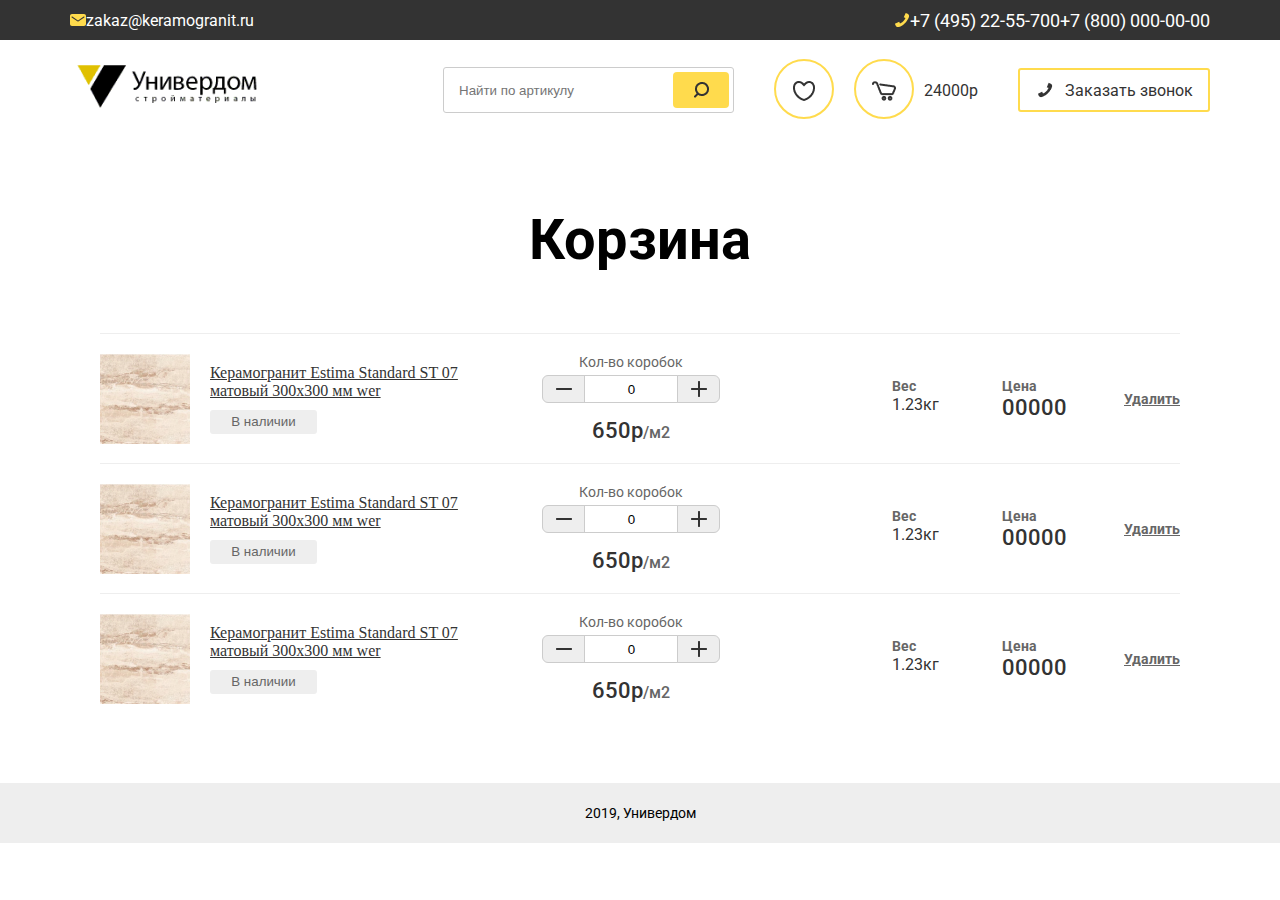
==== busket.html @ 8836ed22 "12.12.2019" ====
<!DOCTYPE html>
<html lang="ru">

<head>
	<meta charset="UTF-8">
	<title>Универдом</title>

	<meta name="viewport" content="width=device-width, initial-scale=1.0">
	<link rel="stylesheet" href="https://maxcdn.bootstrapcdn.com/font-awesome/4.5.0/css/font-awesome.min.css">
	<link rel="stylesheet" href="css/style.css">
	<link rel="stylesheet" href="css/buscket-style.css">
</head>

<body>
	<header>
		<div class="contacts">
			<div class="email"><svg width="16" height="12" viewBox="0 0 16 12" fill="none" xmlns="http://www.w3.org/2000/svg">
					<path fill-rule="evenodd" clip-rule="evenodd" d="M2 0C0.895431 0 0 0.895431 0 2V10C0 11.1046 0.895431 12 2 12H14C15.1046 12 16 11.1046 16 10V2C16 0.895431 15.1046 0 14 0H2ZM2.27735 2.58397C2.04759 2.4308 1.73715 2.49289 1.58397 2.72265C1.4308 2.95241 1.49289 3.26285 1.72265 3.41603L7.72265 7.41603L8 7.60093L8.27735 7.41603L14.2774 3.41603C14.5071 3.26285 14.5692 2.95241 14.416 2.72265C14.2628 2.49289 13.9524 2.4308 13.7226 2.58397L8 6.39907L2.27735 2.58397Z" fill="#FFDB4D" />
				</svg>
				<span>zakaz@keramogranit.ru</span></div>
			<div class="phones"><svg width="16" height="16" viewBox="0 0 16 16" fill="none" xmlns="http://www.w3.org/2000/svg">
					<path d="M9.75372 5.17357L11.7237 0.888916L13.5213 1.62765C14.1779 1.86569 15.4026 2.785 15.048 4.55796C14.6934 6.33092 13.1601 8.64562 12.4378 9.58135L11.4528 10.7387C10.5663 11.6744 10.0738 12.0438 9.58135 12.4378C8.64562 13.1601 6.33092 14.6934 4.55796 15.048C2.785 15.4026 1.86569 14.1779 1.62765 13.5213L0.888916 11.7237L5.17357 9.75372L5.96155 11.4774C6.50516 11.3233 7.85075 10.6558 9.26109 9.26109C10.6558 7.85075 11.3233 6.50516 11.4774 5.96155L9.75372 5.17357Z" fill="#FFDB4D" />
				</svg>
				<span>+7 (495) 22-55-700</span><span>+7 (800) 000-00-00</span></div>
		</div>
		<div class="mainHeader">
			<div class="logo"><a href="index.html"><img src="img/logo.png" alt=""></a></div>
			<div class="searchAndButtons">
				<div class="search">
					<form action="" method="get">
						<input name="s" placeholder="Найти по артикулу" type="search">
						<button type="submit"></button>
					</form>
				</div>
				<a href="favourites.html"><button class="favourites"></button></a>
				<a href=""><button class="busket"></button></a>
				<span>24000р</span>

				<button id="feedback"><span>Заказать звонок</span></button>
			</div>
		</div>

		<div class="popup">
			<div class="popup_container">
				<div class="close_container"><a href="#" id="close"><img src="img/Close.png" alt=""></a></div>

				<p>Работаем с понедельника по пятницу,
					с 10:00 до 19:00</p>
				<hr>
				<form action="#" method="post">
					<input type="text" placeholder="Имя">
					<input type="phone" placeholder="Телефон">
					<input type="submit" value="Оставить заявку" class="modalBut">
				</form>

				<p>Нажимая на кнопку, я принимаю <br>правила <a href="#">политики конфиденциальности</a></p>

			</div>
		</div>


	</header>
	<main>
			<h2>Корзина</h2>
			<div class="main__buscket_container">
				<div class="buscket__item">
					<div class="buscket__item-name"><img src="img/Rectangle 104.png" alt=""><div class="item-name-and-button"><a href="#">Керамогранит Estima Standard ST 07 матовый 300х300 мм wer</a><button>В наличии</button></div></div>
					<div class="buscket__item-quantity">
					<span>Кол-во коробок</span>
						<form method='post' action='#'>
							<div class="quantity">
								<input type='button' class='minus' field='quantity'/>
								<input type='text' name='quantity' value='0' class='qty'/>
								<input type='button' class='plus' field='quantity'/>
							</div>
						</form>
						<p>650р<span>/м2</span></p>
					</div>
					<div class="buscket__item_other-info">
						<div class="other-info-weight"><span>Вес</span>
						<p>1.23кг</p></div>
						<div class="other-info-price"><span>Цена</span>
						<p>00000</p></div>
					</div>
					<div class="delete">Удалить</div>
				</div>
			</div>
			
			<div class="main__buscket_container">
				<div class="buscket__item">
					<div class="buscket__item-name"><img src="img/Rectangle 104.png" alt=""><div class="item-name-and-button"><a href="#">Керамогранит Estima Standard ST 07 матовый 300х300 мм wer</a><button>В наличии</button></div></div>
					<div class="buscket__item-quantity">
					<span>Кол-во коробок</span>
						<form method='post' action='#'>
							<div class="quantity">
								<input type='button' class='minus' field='quantity'/>
								<input type='text' name='quantity' value='0' class='qty'/>
								<input type='button' class='plus' field='quantity'/>
							</div>
						</form>
						<p>650р<span>/м2</span></p>
					</div>
					<div class="buscket__item_other-info">
						<div class="other-info-weight"><span>Вес</span>
						<p>1.23кг</p></div>
						<div class="other-info-price"><span>Цена</span>
						<p>00000</p></div>
					</div>
					<div class="delete">Удалить</div>
				</div>
			</div>
			
			<div class="main__buscket_container">
				<div class="buscket__item">
					<div class="buscket__item-name"><img src="img/Rectangle 104.png" alt=""><div class="item-name-and-button"><a href="#">Керамогранит Estima Standard ST 07 матовый 300х300 мм wer</a><button>В наличии</button></div></div>
					<div class="buscket__item-quantity">
					<span>Кол-во коробок</span>
						<form method='post' action='#'>
							<div class="quantity">
								<input type='button' class='minus' field='quantity'/>
								<input type='text' name='quantity' value='0' class='qty'/>
								<input type='button' class='plus' field='quantity'/>
							</div>
						</form>
						<p>650р<span>/м2</span></p>
					</div>
					<div class="buscket__item_other-info">
						<div class="other-info-weight"><span>Вес</span>
						<p>1.23кг</p></div>
						<div class="other-info-price"><span>Цена</span>
						<p>00000</p></div>
					</div>
					<div class="delete">Удалить</div>
				</div>
			</div>
	</main>
	<footer>
		<p>2019, Универдом</p>
	</footer>
	<script src="https://ajax.googleapis.com/ajax/libs/jquery/3.4.1/jquery.min.js"></script>
	<script src="js/formScript.js"></script>
	<script src="js/main.js"></script>
</body>

</html>
---- css/style.css ----
@import url('https://fonts.googleapis.com/css?family=Roboto:400,500&display=swap');

* {
	margin: 0;
	padding: 0;
	box-sizing: border-box;
}

body,
html {
	background: #ffffff;
	position: relative;
}

ul,
li {
	display: block;
	padding: 0;
	margin: 0;
}

/*общие стили для элементов*/

p,
span {
	font-family: 'Roboto';
	font-size: 14px;
}

h2 {
	font-family: 'Roboto';
	font-weight: bold;
	font-size: 56px;
	text-align: center;
	margin-bottom: 60px;
	margin-top: 67px;
}

.d-flex {
	display: flex;
}

/****************/




/*стили header*/
header {
	position: relative;
}

/*нужно здесь чтоб не перекрывать стили phones span*/

header span {
	font-family: 'Roboto';
	font-size: 16px;
	color: #ffffff;

}


/*top header*/
.contacts {
	width: 100%;
	background: #333333;
	height: 40px;
	display: flex;
	justify-content: space-between;
	align-items: center;
}

.contacts a {
	text-decoration: none;
}

.email,
.phones {
	height: 20px;
}


.email {
	margin-left: 70px;
	width: 195px;
	display: flex;
	align-items: center;
	text-align: right;
}

.email img {
	margin-right: 10px;
}


.phones {
	margin-right: 70px;
	display: flex;
	align-items: center;
	justify-content: flex-end;
	width: 375px;
	text-align: right;

}


.phones img {
	margin-right: 10px;
}

.phones span {
	font-size: 18px;
}

.secondNum{
	margin-right: 15px;
}





/*******************/


/*стили mainHeader*/

main {
	margin-bottom: 60px;
	position: relative;

}

.mainHeader {
	height: 100px;
	display: flex;
	justify-content: space-between;
	flex-direction: row;
	align-items: center;
	margin: 0 70px 0 70px;
}

.searchAndButtons {
	display: flex;
	justify-content: space-around;
	flex-direction: row;
	align-items: center;
	box-sizing: border-box;
}


/*Поиск*/

.search form {
	position: relative;
	width: 291px;
	height: 46px;
	margin: 0 auto;
}

.search input,
button {
	border: none;
	outline: none;
	border-radius: 3px;
}

.search input {
	width: 100%;
	height: 46px;
	background: #ffffff;
	border: 1px solid #cccccc;
	padding-left: 15px;
}

.search button {
	width: 56px;
	height: 36px;
	position: absolute;
	top: 5px;
	right: 5px;
	border-radius: 4px;
	background: #FFDB4D;
	background-image: url(../img/search_button.png);
	background-repeat: no-repeat;
	background-position: center;
	cursor: pointer;
}

/*
.search button:before {
	content: "\f002";
	font-family: FontAwesome;
	color: #666666;
	font-size: 20px;
	font-weight: bold;
}
*/

/***************/


/*иконки избранного, корзины, кнопка обратной связи*/
.favourites {
	background: #ffffff;
	margin: 0 20px 0 40px;
	cursor: pointer;
	width: 60px;
	height: 60px;
	border: 2px solid #FFDB4D;
	border-radius: 50%;
	background-image: url(../img/HeartActive24px.png);
	background-repeat: no-repeat;
	background-position: 50% 55%;

}


.favourites:active {
	background-image: url(../img/HeartInactive24px.png);
	background-repeat: no-repeat;
	background-position: 50% 55%;

}

.busket {
	background: #ffffff;
	margin-right: 10px;
	cursor: pointer;
	width: 60px;
	height: 60px;
	border: 2px solid #FFDB4D;
	border-radius: 50%;
	background-image: url(../img/bucketInactive24px.png);
	background-repeat: no-repeat;
	background-position: 50% 55%;

}

.busket:active {
	background-image: url(../img/bucketActive24px.png);
	background-repeat: no-repeat;
	background-position: 50% 55%;

}


.searchAndButtons span {
	color: #333333;
	margin: 0;
}

#feedback {
	width: 192px;
	height: 44px;
	background-color: #ffffff;
	margin-left: 40px;
	cursor: pointer;
	border: 2px solid #FFDB4D;
	border-radius: 3px;
	background-image: url(../img/telephone14px.png);
	background-repeat: no-repeat;
	background-position: 10% 50%;


}


#feedback:hover {
	border: 2px solid #EFC622;
	background-color: #EFC622;
}

#feedback span {
	font-size: 16px;
	margin-left: 30px;
}

/***************/

/*стили для фильтра*/
.form__list-item {
	margin-top: 5px;
}

.offer__form-text {
	margin-top: 3px;
}

.cd-filter-block {
	margin-top: 15px;
}

.mr__filter {
	margin-right: 150px;
}

.mr__filter-middle {
	margin-right: 130px;
}

.mr__filter-end {
	margin-right: 107px;
}

.svg__arrow {
	margin-top: -2px;
}

.offer__checkbox-item {
	margin-bottom: 10px;
}

.filter a {
	text-decoration: none;
	color: #333333;
	margin-right: 10px;
	font-weight: 600;
	margin-left: 11px;
}
.btn__filter{
	width: 290px;
	height: 40px;
	background: #EEEEEE;
	display: none;
}

.btn__filter-text{
	font-weight: bold;
	font-size: 14px;
	color: #333333;
}

.offer__form-line {
	border-bottom: 1px solid #EEEEEE;
	width: 200px;
	margin-top: 20px;
}

.cd-main-content {
	margin-top: 204px;
}

.cd-filter {
	margin-top: 11px;
}

.offer__filter-title {
	color: #666666;
	font-size: 14px;
	margin-bottom: 19px;
}

.form-control {
	width: 50px;
	height: calc(11px + .75rem + 2px);
	border-radius: 4px;
	font-size: 16px;
	margin-right: 9px;
	border: 1px solid #999999;
}

.mr {
	margin-right: 10px;
}

.offer__form-label {
	color: #333333;
	font-size: 16px;
}


/*стили для js фильтра начало*/


#close__color {
	display: block;
}

#close__format {
	display: block;
}

#close__way {
	display: block;
}

#close__area {
	display: block;
}

#close__style {
	display: block;
}

/*стили для js фильтра конец*/
input[type="text"]:focus,
input[type="phone"]:focus {
	border: 1px solid #FFDB4D;
}

/*input for checkbox начало*/
input[type="checkbox"] {
	display: none;
}

input[type="checkbox"] + label {
	display: block;
	position: relative;
	padding-left: 35px;
	cursor: pointer;
	-webkit-user-select: none;
	-moz-user-select: none;
	-ms-user-select: none;
}

input[type=checkbox] + label:before {
	content: "";
	display: inline-block;
	width: 16px;
	height: 16px;
	margin-right: 10px;
	position: absolute;
	left: 0;
	bottom: 1px;
	border: 1px solid #000;
	border-radius: 3px;

}

input[type=checkbox]:checked + label:before {
	content: "";
	font-size: 15px;
	text-align: center;
	line-height: 15px;
	background: url("../img/Checkbox_Active.svg");
	border: none;
}

/*input for checkbox конец*/

.mr__filter-foot {
	margin-right: 143px;
}


/*стили для + - начало*/


.quantity input {
	display: inline-block;
	width: 43px;
	height: 28px;
	padding: 0;
	margin: 0;
	text-align: center;
	background: #ffffff;
	border: 1px solid #cccccc;

}

/*цвета кнопок начало*/
.quantity input:first-child {
	background: #E5E5E5;
	border-radius: 6px 0px 0px 6px;
	margin-right: -5px;
	background: #eeeeee;
	background-image: url(../img/Less.png);
	background-repeat: no-repeat;
	background-position: center center;

}

.quantity input:first-child:active {

	background: #FFDB4D;
	background-image: url(../img/Less.png);
	background-repeat: no-repeat;
	background-position: center center;

}


.quantity input:last-child {
	background: #E5E5E5;
	border-right: 1px solid #ccc;
	border-radius: 0px 6px 6px 0px;
	margin-left: -6px;
	background-color: #eeeeee;
	background-image: url(../img/Plus.png);
	background-repeat: no-repeat;
	background-position: center center;
}

.quantity input:last-child:active {

	background-color: #FFDB4D;
	background-image: url(../img/Plus.png);
	background-repeat: no-repeat;
	background-position: center center;
}

/*цвета кнопок конец*/


input[type="button"] {
	cursor: pointer;
}


.quantity[type='text'] {
	font-size: 16px;
	color: #333333;
}

.qty {
	width: 95px !important;
}

.mr__filter-bottom {
	margin-right: 100px;
}





.quantity input {
	display: inline-block;
	width: 43px;
	height: 28px;
	padding: 0;
	margin: 0;
	text-align: center;
	background: #ffffff;
	border: 1px solid #cccccc;

}

/*цвета кнопок начало*/
.quantity input:first-child {
	background: #E5E5E5;
	border-radius: 6px 0px 0px 6px;
	margin-right: -5px;
	background: #eeeeee;
	background-image: url(../img/Less.png);
	background-repeat: no-repeat;
	background-position: center center;

}

.quantity input:first-child:active {

	background: #FFDB4D;
	background-image: url(../img/Less.png);
	background-repeat: no-repeat;
	background-position: center center;

}


.quantity input:last-child {
	background: #E5E5E5;
	border-right: 1px solid #ccc;
	border-radius: 0px 6px 6px 0px;
	margin-left: -6px;
	background-color: #eeeeee;
	background-image: url(../img/Plus.png);
	background-repeat: no-repeat;
	background-position: center center;
}

.quantity input:last-child:active {

	background-color: #FFDB4D;
	background-image: url(../img/Plus.png);
	background-repeat: no-repeat;
	background-position: center center;
}

/*цвета кнопок конец*/


input[type="button"] {
	cursor: pointer;
}


.quantity[type='text'] {
	font-size: 16px;
	color: #333333;
}

.qty {
	width: 95px !important;

}

/*стили для + - конец*/



main {
	display: flex;
	flex-direction: column;

}

.main-container {
	display: flex;
	justify-content: space-between;
	flex-direction: row;
	margin: 0 70px 0 70px;

}

.main-container aside {
	min-width: 200px;
	height: auto;
	margin-top: 51px;
	font-family: 'Roboto';

}


.main-content {
	width: 100%;
	display: flex;
	justify-content: flex-start;
	flex-direction: column;
	text-align: left;

}

.sort {
	display: flex;
	flex-direction: row;
	margin-left: 20px;
}

.sort span {
	color: #999999;
	margin-right: 24px;
	font-weight: bold;
}

.sort .main-filter-span {
	color: #666666;
	margin-right: 34px;

}

.main-filter-span i {
	color: #333333;
}




.goods {
	display: flex;
	justify-content: flex-start;
	flex-wrap: wrap;
	flex-direction: row;
	/*	max-width: 1300px;*/
}

.product_icon {
	width: 200px;
	height: 379px;
	border: 1px solid #e5e5e5;
	margin-left: 20px;
	margin-top: 20px;
	box-shadow: 0 0 3px rgba(51, 51, 51, 0.5)
}


.product_icon p {
	font-size: 16px;
	margin: 0 10px 0 10px;
}

.product_icon img {
	padding: 10px;
}


/*КЛАССЫ ДЛЯ ИКОНОК КОРЗИНЫ И ИЗБРАННОГО*/

.bucket_icon {
	padding: 0 !important;
	margin-left: 50px;
	display: none;

}


.favourites_icon {
	display: none;
}

/*!!!!!!!!!!!!!!!!!!!!!!!!!!!!!!!!!!!!!!!!*/

/*корзина и избранное в товарах*/
.product_icon_price_icons_block {
	display: flex;
	flex-direction: row;
}


.product_icon_price {
	display: flex;
	justify-content: space-between;
	align-items: center;
	margin: 20px 10px;


}

.iconBusket {
	height: 16px;
	width: 16px;
	background-image: url(../img/bucketInactive16px.png);
	background-repeat: no-repeat;
	background-position: 85% 50%;
}


.iconHeart {
	height: 16px;
	width: 16px;
	background-image: url(../img/HeartInactive16px.png);
	background-repeat: no-repeat;
	background-position: 85% 50%;
	margin-left: 10px;
}



.iconBusket:active {
	background-image: url(../img/bucketActive16px.png);

}

.iconHeart:active {
	background-image: url(../img/HeartActive16px.png);

}

/*************************************************/


.goods hr {
	margin: 0 10px 10px 10px;
	color: #eeeeee;
}

.art {
	text-align: center;
}

.art p {
	font-size: 14px;
	color: #999999;
}

.art p > span {
	color: #666666;
	font-weight: 500;
}

footer {
	width: 100%;
	height: 60px;
	background: #eeeeee;
	display: flex;
	align-items: center;
	justify-content: center;
}



/*стили модального окна*/



.popup {
	position: absolute;
	width: 310px;
	height: 334px;
	right: 70px;
	top: 100%;
	background: #EEEEEE;
	display: flex;
	justify-content: center;
	flex-direction: column;
	z-index: 1000;

}

.popupShow {
	display: block;
}


.popup p {
	color: #666666;
}

.popup p a {
	color: #333333;
}

.popup_container {
	width: 280px;
	height: 100%;
	margin: 0 auto;
}


.popup hr {
	margin: 20px 0;
	color: #999999;
}

.close_container {
	display: flex;
	justify-content: flex-end;
	margin: 13.5px 0 8px 0;
}


form {
	display: flex;
	justify-content: center;
	flex-direction: column;
	margin: 0 auto;
	margin-top:

}

.popup input {
	width: 280px;
	height: 46px;
	margin: 0 auto;
	margin-bottom: 10px;
	border-radius: 4px;
	border: 1px solid #999999;

}

.popup input[type='text'],
input[type='phone'] {
	padding-left: 20px;
}


.modalBut {
	background-color: #FFDB4D;
	width: 218px;
	height: 44px;
	border: none !important;
	border-radius: 50px;
	font-size: 16px;
	font-family: "Roboto";
	color: #333333;
	line-height: 43px;
	text-align: center;
	transition: 0.35s ease-in-out;
	cursor: pointer;

}


/*!!!!!!!!!!!!!!!МОДАЛЬНОЕ ОКНО НА ГЛАВНОЙ!!!!!!!!!!!!!!!!*/

.box-modal {
	width: 680px;
	height: 695px;
	background: #FFFFFF;
	border: 2px solid #FFDB4D;
	display: flex;
	flex-direction: column;
	justify-content: space-around;
	position: absolute;
	top: 50%;
	left: 25%;
}

.artic-goods-container {
	display: flex;
	flex-direction: row;
}


.artic__goods-img img {
	width: 310px;
	height: 310px;
}

.arctic__goods-list {
	display: flex;
	flex-direction: column;
}

.arctic__property {
	display: flex;
	flex-direction: column;
}

.arctic__property-column {

	justify-content: space-between;
	display: flex;
}

.arctic__goods-art{

	margin-bottom: 20px;
	color: #666666;
	font-size: 14px;
	font-weight: bold;
}

.art__number{
	font-size: 16px;
	color: #333333;
	font-weight: normal;
}

.arctic__goods-name{
	font-weight: 500;
	font-size: 20px;
	margin-bottom: 20px;
	width: 314px;
	height: 72px;
}
.arctic__goods-btn{
	width: 107px;
	height: 24px;
	border-radius: 0px;
	margin-bottom: 20px;
	background: #EEEEEE;
	font-weight: bold;
	font-size: 14px;
	color: #666666;
}

.arctic__goods-quantity{
	margin-bottom: 2px;
}

.arctic__goods-basket{
	width: 218px;
	height: 44px;
	background-color: #FFDB4D;
	border-radius: 3px;
	background-image: url(../img/bucketActive16px.png);
	background-repeat: no-repeat;
	background-position: 17% 50%;
	padding: 13px 20px 12px 46px;
	margin-top: 10px;
}

.arctic__goods-warring{
	margin-top: 10px;
}

.arctic__goods-warring-text{
	margin-left: 10px;
	margin-bottom: 10px;
}

.arctic__goods-money{
	font-weight: 500;
	font-size: 22px;
}

.arctic__goods-money-m2{
	font-weight: 500;
	font-size: 16px;
	margin-top: 5px;
}

.arctic__btn-heart{
	cursor: pointer;
	background-color: #fff;
	margin-top: 32px;
}

.arctic__goods-heart-text{
	font-weight: normal;
	font-size: 16px;
	color: #666666;
	margin-left: 10px;
}

.arctic__title{
	text-align: center;

}

.arctic__goods-item{
	font-weight: bold;
	font-size: 14px;
	color: #666666;
	margin-left: 20px;
	margin-right: 170px;
}

.arctic__goods-spesh{
	font-weight: normal;
	font-size: 16px;
	color: #333333;
	margin-right: 30px;
}

.arctic__flex{
	display: flex;
	justify-content: space-between;
}

.arctic__margin{

	margin-right: 110px;
}

.arctic__line{
	border: 1px solid #EEEEEE;
	width: 331px;
	margin-left: 13px;
	margin-top: 10px;
	margin-bottom: 10px;
}

.arctic__line-1{
	border: 1px solid #EEEEEE;
	width: 257px;
	margin-left: 13px;
	margin-top: 10px;
	margin-bottom: 10px;
}

/*стили для слайдера*/

.owl-carousel {
	width: 100%;
}

.item {
	width: 100%;
}

.owl-stage-outer {
	border: 5px solid;
}

.owl-dots {
	display: flex;
}

.owl-dot {
	padding: 0 10px;
	margin: 10px;
}
---- css/buscket-style.css ----
.main__buscket_container {
	width: 1080px;
	height: auto;
	margin: 0 auto;
}
 
.buscket__item {
	width: 100%;
	height: 130px;
	display: flex;
	justify-content: space-between;
	flex-direction: row;
	align-items: center;
	border-top: 1px solid #EEEEEE;
}

.buscket__item-name img {
	width: 90px;
	height: 90px;
	margin-right: 20px;
}

.buscket__item-name {
	display: flex;
	flex-direction: row;
}

.item-name-and-button {
	display: flex;
	flex-direction: column;
	width: 310px;
	justify-content: center;

}

.item-name-and-button button {
	width: 107px;
	height: 24px;
	background: #EEEEEE;
	color: #666666;
	margin-top: 10px;
	cursor: pointer;

}

.item-name-and-button a {
	font-size: 16px;
	color: #333333;
}


.buscket__item-quantity {
	display: flex;
	flex-direction: column;
	text-align: center;
	align-items: center;
	margin-right: 150px;
}


.buscket__item-quantity span {
	margin-bottom: 5px;
	font-size: 14px;
	color: #666666;
}

.buscket__item-quantity p {
	margin-top: 15px;
	font-weight: 500;
	font-size: 22px;
	color: #333333;
}

.buscket__item-quantity p > span {
	font-size: 16px;
	color: #666666;
}

.buscket__item_other-info {
	display: flex;
	flex-direction: row;
}


.other-info-weight {
	margin-right: 63px;
}

.other-info-weight p {
	font-size: 16px;
	color: #333333;
}

.other-info-price {
	margin-right: 35px;
}

.other-info-price p {
	font-weight: 500;
	font-size: 22px;
	color: #333333;
}

.other-info-weight span,
.other-info-price span {
	font-weight: bold;
	font-size: 14px;
	color: #666666;
}



.delete {
	cursor: pointer;
	text-decoration: underline;
	font-family: 'Roboto';
	font-weight: bold;
	font-size: 14px;
	color: #666666;
}
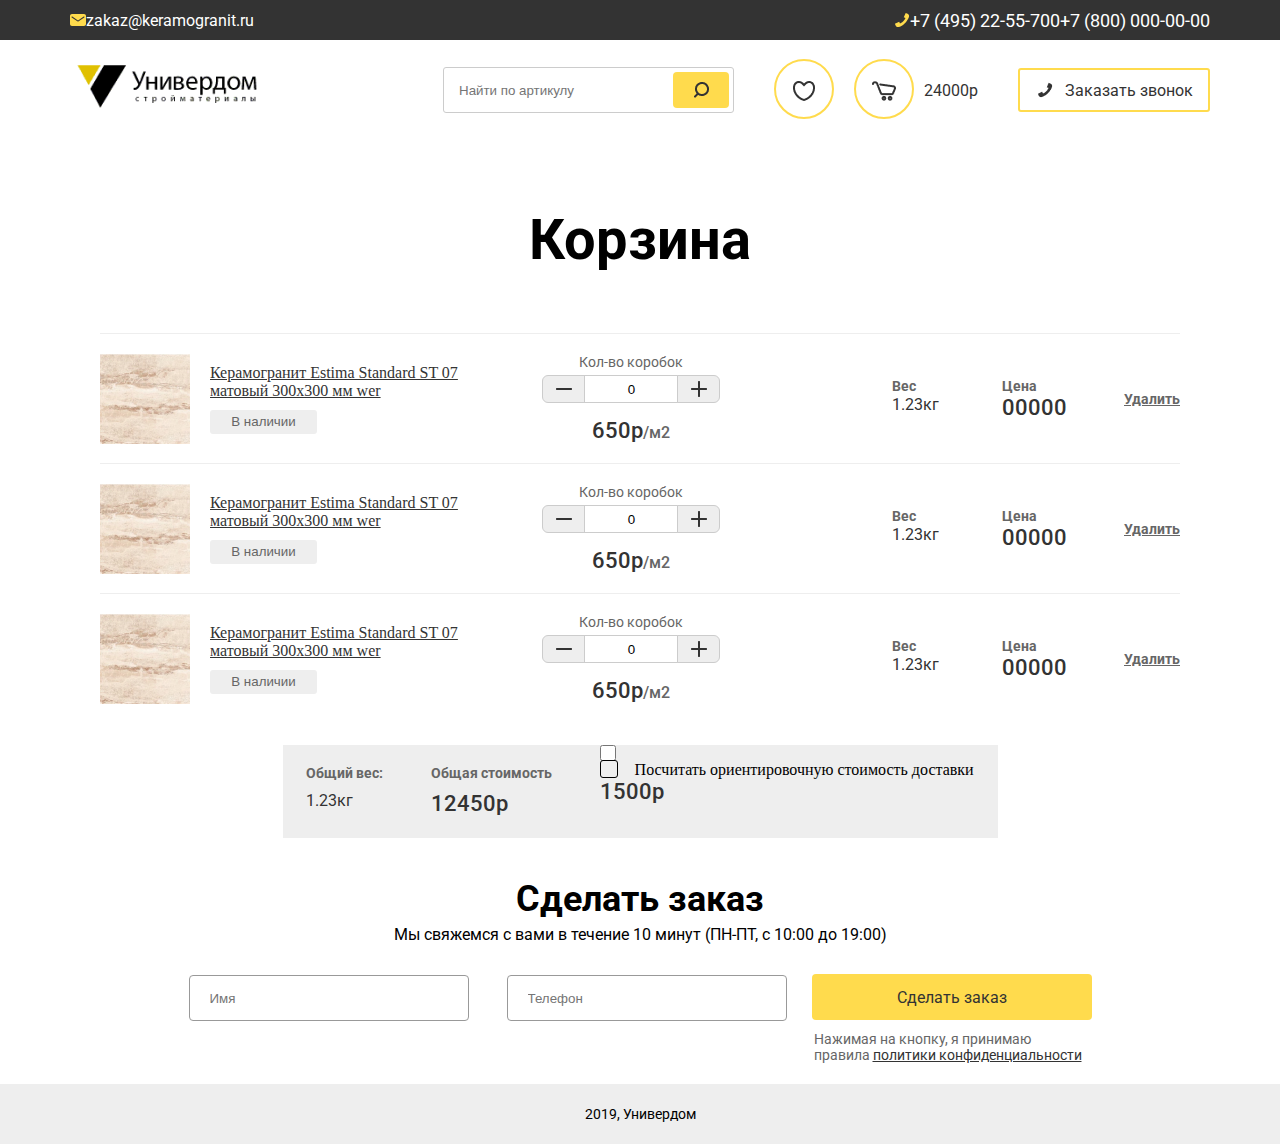
==== commit 35614462: "изменения по корзине" ====
--- a/busket.html
+++ b/busket.html
@@ -9,6 +9,7 @@
 	<link rel="stylesheet" href="https://maxcdn.bootstrapcdn.com/font-awesome/4.5.0/css/font-awesome.min.css">
 	<link rel="stylesheet" href="css/style.css">
 	<link rel="stylesheet" href="css/buscket-style.css">
+	<link rel="stylesheet" href="css/media.css">
 </head>
 
 <body>
@@ -61,77 +62,120 @@
 
 	</header>
 	<main>
-			<h2>Корзина</h2>
-			<div class="main__buscket_container">
-				<div class="buscket__item">
-					<div class="buscket__item-name"><img src="img/Rectangle 104.png" alt=""><div class="item-name-and-button"><a href="#">Керамогранит Estima Standard ST 07 матовый 300х300 мм wer</a><button>В наличии</button></div></div>
-					<div class="buscket__item-quantity">
+		<h2>Корзина</h2>
+		<div class="main__buscket_container">
+			<div class="buscket__item">
+				<div class="buscket__item-name"><img src="img/Rectangle 104.png" alt="">
+					<div class="item-name-and-button"><a href="#">Керамогранит Estima Standard ST 07 матовый 300х300 мм wer</a><button>В наличии</button></div>
+				</div>
+				<div class="buscket__item-quantity">
 					<span>Кол-во коробок</span>
-						<form method='post' action='#'>
-							<div class="quantity">
-								<input type='button' class='minus' field='quantity'/>
-								<input type='text' name='quantity' value='0' class='qty'/>
-								<input type='button' class='plus' field='quantity'/>
-							</div>
-						</form>
-						<p>650р<span>/м2</span></p>
+					<form method='post' action='#'>
+						<div class="quantity">
+							<input type='button' class='minus' field='quantity' />
+							<input type='text' name='quantity' value='0' class='qty' />
+							<input type='button' class='plus' field='quantity' />
+						</div>
+					</form>
+					<p>650р<span>/м2</span></p>
+				</div>
+				<div class="buscket__item_other-info">
+					<div class="other-info-weight"><span>Вес</span>
+						<p>1.23кг</p>
 					</div>
-					<div class="buscket__item_other-info">
-						<div class="other-info-weight"><span>Вес</span>
-						<p>1.23кг</p></div>
-						<div class="other-info-price"><span>Цена</span>
-						<p>00000</p></div>
+					<div class="other-info-price"><span>Цена</span>
+						<p>00000</p>
 					</div>
-					<div class="delete">Удалить</div>
 				</div>
+				<div class="delete">Удалить</div>
 			</div>
-			
-			<div class="main__buscket_container">
-				<div class="buscket__item">
-					<div class="buscket__item-name"><img src="img/Rectangle 104.png" alt=""><div class="item-name-and-button"><a href="#">Керамогранит Estima Standard ST 07 матовый 300х300 мм wer</a><button>В наличии</button></div></div>
-					<div class="buscket__item-quantity">
+		</div>
+
+		<div class="main__buscket_container">
+			<div class="buscket__item">
+				<div class="buscket__item-name"><img src="img/Rectangle 104.png" alt="">
+					<div class="item-name-and-button"><a href="#">Керамогранит Estima Standard ST 07 матовый 300х300 мм wer</a><button>В наличии</button></div>
+				</div>
+				<div class="buscket__item-quantity">
 					<span>Кол-во коробок</span>
-						<form method='post' action='#'>
-							<div class="quantity">
-								<input type='button' class='minus' field='quantity'/>
-								<input type='text' name='quantity' value='0' class='qty'/>
-								<input type='button' class='plus' field='quantity'/>
-							</div>
-						</form>
-						<p>650р<span>/м2</span></p>
+					<form method='post' action='#'>
+						<div class="quantity">
+							<input type='button' class='minus' field='quantity' />
+							<input type='text' name='quantity' value='0' class='qty' />
+							<input type='button' class='plus' field='quantity' />
+						</div>
+					</form>
+					<p>650р<span>/м2</span></p>
+				</div>
+				<div class="buscket__item_other-info">
+					<div class="other-info-weight"><span>Вес</span>
+						<p>1.23кг</p>
 					</div>
-					<div class="buscket__item_other-info">
-						<div class="other-info-weight"><span>Вес</span>
-						<p>1.23кг</p></div>
-						<div class="other-info-price"><span>Цена</span>
-						<p>00000</p></div>
+					<div class="other-info-price"><span>Цена</span>
+						<p>00000</p>
 					</div>
-					<div class="delete">Удалить</div>
 				</div>
+				<div class="delete">Удалить</div>
 			</div>
-			
-			<div class="main__buscket_container">
-				<div class="buscket__item">
-					<div class="buscket__item-name"><img src="img/Rectangle 104.png" alt=""><div class="item-name-and-button"><a href="#">Керамогранит Estima Standard ST 07 матовый 300х300 мм wer</a><button>В наличии</button></div></div>
-					<div class="buscket__item-quantity">
+		</div>
+
+		<div class="main__buscket_container">
+			<div class="buscket__item">
+				<div class="buscket__item-name"><img src="img/Rectangle 104.png" alt="">
+					<div class="item-name-and-button"><a href="#">Керамогранит Estima Standard ST 07 матовый 300х300 мм wer</a><button>В наличии</button></div>
+				</div>
+				<div class="buscket__item-quantity">
 					<span>Кол-во коробок</span>
-						<form method='post' action='#'>
-							<div class="quantity">
-								<input type='button' class='minus' field='quantity'/>
-								<input type='text' name='quantity' value='0' class='qty'/>
-								<input type='button' class='plus' field='quantity'/>
-							</div>
-						</form>
-						<p>650р<span>/м2</span></p>
+					<form method='post' action='#'>
+						<div class="quantity">
+							<input type='button' class='minus' field='quantity' />
+							<input type='text' name='quantity' value='0' class='qty' />
+							<input type='button' class='plus' field='quantity' />
+						</div>
+					</form>
+					<p>650р<span>/м2</span></p>
+				</div>
+				<div class="buscket__item_other-info">
+					<div class="other-info-weight"><span>Вес</span>
+						<p>1.23кг</p>
 					</div>
-					<div class="buscket__item_other-info">
-						<div class="other-info-weight"><span>Вес</span>
-						<p>1.23кг</p></div>
-						<div class="other-info-price"><span>Цена</span>
-						<p>00000</p></div>
+					<div class="other-info-price"><span>Цена</span>
+						<p>00000</p>
 					</div>
-					<div class="delete">Удалить</div>
 				</div>
+				<div class="delete">Удалить</div>
+			</div>
+		</div>
+		<div class="total-block">
+			<div class="total-weight">
+				<span>Общий вес:</span>
+				<p>1.23кг</p>
+			</div>
+			<div class="total-cost">
+				<span>Общая стоимость</span>
+				<p>12450р</p>
+			</div>
+			<div class="about-cost">
+
+				<form action="">
+				
+				<input type="checkbox" name="cost_of_delivery">
+				<label for="cost_of_delivery">Посчитать ориентировочную стоимость доставки</label>
+					
+				</form>
+<!--				<span>Посчитать ориентировочную стоимость доставки</span>-->
+				<p>1500р</p>
+			</div>
+		</div>
+			<div class="busket_form">
+				<h3>Сделать заказ</h3>
+				<span>Мы свяжемся с вами в течение 10 минут (ПН-ПТ, с 10:00 до 19:00)</span>
+				<form action="#" method="post">
+					<input type="text" placeholder="Имя">
+					<input type="phone" placeholder="Телефон">
+					<input type="submit" value="Сделать заказ" class="modalBut">
+					<p>Нажимая на кнопку, я принимаю <br>правила <a href="#">политики конфиденциальности</a></p>
+				</form>
 			</div>
 	</main>
 	<footer>
--- a/css/style.css
+++ b/css/style.css
@@ -34,6 +34,14 @@
 	text-align: center;
 	margin-bottom: 60px;
 	margin-top: 67px;
+}
+
+h3{
+	font-family: 'Roboto';
+	font-weight: bold;
+	font-size: 36px;
+	text-align: center;
+	margin-top: 40px;
 }
 
 .d-flex {
@@ -288,7 +296,7 @@
 }
 
 .cd-filter-block {
-	margin-top: 15px;
+	margin-top: 32px;
 }
 
 .mr__filter {
@@ -310,6 +318,7 @@
 .offer__checkbox-item {
 	margin-bottom: 10px;
 }
+
 
 .filter a {
 	text-decoration: none;
@@ -317,18 +326,6 @@
 	margin-right: 10px;
 	font-weight: 600;
 	margin-left: 11px;
-}
-.btn__filter{
-	width: 290px;
-	height: 40px;
-	background: #EEEEEE;
-	display: none;
-}
-
-.btn__filter-text{
-	font-weight: bold;
-	font-size: 14px;
-	color: #333333;
 }
 
 .offer__form-line {
@@ -522,7 +519,11 @@
 }
 
 
-
+/*стили для + - конец*/
+
+
+
+/*стили для + - начало*/
 
 
 .quantity input {
@@ -839,7 +840,7 @@
 
 }
 
-.popup input {
+.popup input, .busket_form input{
 	width: 280px;
 	height: 46px;
 	margin: 0 auto;
@@ -850,7 +851,8 @@
 }
 
 .popup input[type='text'],
-input[type='phone'] {
+input[type='phone'],
+.busket_form input[type='text']{
 	padding-left: 20px;
 }
 
@@ -860,7 +862,6 @@
 	width: 218px;
 	height: 44px;
 	border: none !important;
-	border-radius: 50px;
 	font-size: 16px;
 	font-family: "Roboto";
 	color: #333333;
@@ -905,140 +906,12 @@
 
 .arctic__property {
 	display: flex;
-	flex-direction: column;
+	flex-direction: row;
 }
 
 .arctic__property-column {
-
+	display: flex;
 	justify-content: space-between;
-	display: flex;
-}
-
-.arctic__goods-art{
-
-	margin-bottom: 20px;
-	color: #666666;
-	font-size: 14px;
-	font-weight: bold;
-}
-
-.art__number{
-	font-size: 16px;
-	color: #333333;
-	font-weight: normal;
-}
-
-.arctic__goods-name{
-	font-weight: 500;
-	font-size: 20px;
-	margin-bottom: 20px;
-	width: 314px;
-	height: 72px;
-}
-.arctic__goods-btn{
-	width: 107px;
-	height: 24px;
-	border-radius: 0px;
-	margin-bottom: 20px;
-	background: #EEEEEE;
-	font-weight: bold;
-	font-size: 14px;
-	color: #666666;
-}
-
-.arctic__goods-quantity{
-	margin-bottom: 2px;
-}
-
-.arctic__goods-basket{
-	width: 218px;
-	height: 44px;
-	background-color: #FFDB4D;
-	border-radius: 3px;
-	background-image: url(../img/bucketActive16px.png);
-	background-repeat: no-repeat;
-	background-position: 17% 50%;
-	padding: 13px 20px 12px 46px;
-	margin-top: 10px;
-}
-
-.arctic__goods-warring{
-	margin-top: 10px;
-}
-
-.arctic__goods-warring-text{
-	margin-left: 10px;
-	margin-bottom: 10px;
-}
-
-.arctic__goods-money{
-	font-weight: 500;
-	font-size: 22px;
-}
-
-.arctic__goods-money-m2{
-	font-weight: 500;
-	font-size: 16px;
-	margin-top: 5px;
-}
-
-.arctic__btn-heart{
-	cursor: pointer;
-	background-color: #fff;
-	margin-top: 32px;
-}
-
-.arctic__goods-heart-text{
-	font-weight: normal;
-	font-size: 16px;
-	color: #666666;
-	margin-left: 10px;
-}
-
-.arctic__title{
-	text-align: center;
-
-}
-
-.arctic__goods-item{
-	font-weight: bold;
-	font-size: 14px;
-	color: #666666;
-	margin-left: 20px;
-	margin-right: 170px;
-}
-
-.arctic__goods-spesh{
-	font-weight: normal;
-	font-size: 16px;
-	color: #333333;
-	margin-right: 30px;
-}
-
-.arctic__flex{
-	display: flex;
-	justify-content: space-between;
-}
-
-.arctic__margin{
-
-	margin-right: 110px;
-}
-
-.arctic__line{
-	border: 1px solid #EEEEEE;
-	width: 331px;
-	margin-left: 13px;
-	margin-top: 10px;
-	margin-bottom: 10px;
-}
-
-.arctic__line-1{
-	border: 1px solid #EEEEEE;
-	width: 257px;
-	margin-left: 13px;
-	margin-top: 10px;
-	margin-bottom: 10px;
 }
 
 /*стили для слайдера*/
--- a/css/buscket-style.css
+++ b/css/buscket-style.css
@@ -3,7 +3,7 @@
 	height: auto;
 	margin: 0 auto;
 }
- 
+
 .buscket__item {
 	width: 100%;
 	height: 130px;
@@ -86,7 +86,8 @@
 	margin-right: 63px;
 }
 
-.other-info-weight p {
+.other-info-weight p,
+.total-weight p{
 	font-size: 16px;
 	color: #333333;
 }
@@ -95,14 +96,18 @@
 	margin-right: 35px;
 }
 
-.other-info-price p {
+.other-info-price p,
+.total-cost p,
+.about-cost p{
 	font-weight: 500;
 	font-size: 22px;
 	color: #333333;
 }
 
 .other-info-weight span,
-.other-info-price span {
+.other-info-price span,
+.total-weight span,
+.total-cost span{
 	font-weight: bold;
 	font-size: 14px;
 	color: #666666;
@@ -118,3 +123,71 @@
 	font-size: 14px;
 	color: #666666;
 }
+
+
+.total-block {
+	display: flex;
+	justify-content: space-around;
+	flex-direction: row;
+	width: 715px;
+	height: 93px;
+	background: #eeeeee;
+	margin: 0 auto;
+	margin-top: 22px;
+}
+
+.total-weight,
+.total-cost {
+	display: flex;
+	flex-direction: column;
+}
+
+.total-weight span,
+.total-cost span {
+	margin: 20px 0 10px 0;
+}
+
+.about-cost input {
+	display:block;
+	width: 16px;
+	height: 16px;
+	margin-right: 10px;
+	bottom: 1px;
+	border: 1px solid #000;
+	border-radius: 3px;
+}
+
+.busket_form{
+	width: 906px;
+	height: 186px;
+	margin: 0 auto;
+	display: flex;
+	flex-direction: column;
+	align-items: center;
+}
+
+.busket_form p{
+	margin-left: 625px;
+	color: #666666;
+}
+
+.busket_form p a{
+	color: #333333;
+}
+
+.busket_form span{
+	margin: 5px 0 30px 0;
+	font-size: 16px;
+}
+
+.busket_form form{
+	display: inline;
+}
+
+.busket_form input[type='text']{
+	margin-right: 34px;
+}
+
+.busket_form input[type='phone']{
+	margin-right: 21px;
+}
--- a/css/media.css
+++ b/css/media.css
@@ -0,0 +1,239 @@
+@media screen and (max-width: 1200px) {
+
+
+	.product_icon {
+
+		margin-left: 15px;
+
+	}
+
+
+}
+
+
+@media screen and (min-width:992px) {
+
+	#phoneMobile,
+	#mailMobile,
+	#favouritesMobile,
+	#busketMobile {
+		display: none;
+	}
+}
+
+@media screen and (max-width: 992px) {
+	/*	!!!!!!!!!!!!ДЛЯ МОБИЛЬНЫХ ВЕРСИЙ!!!!!!!!!!!!!!!*/
+	/*иконки телефона и почты в блоке email*/
+	/*переход в корзину и избранное в блоке phones*/
+
+	.email,
+	.phones {
+		height: 26px;
+	}
+
+
+	.email img,
+	.phones img {
+		display: none;
+		margin: 0;
+	}
+
+	.mobilePhoneMail span,
+	.mobileFavouritesBusket span {
+		display: none;
+
+	}
+
+	.mobilePhoneMail,
+	.mobileFavouritesBusket {
+		width: 75px;
+	}
+
+	.mobilePhoneMail {
+		margin-left: 40px;
+	}
+
+	.mobileFavouritesBusket {
+		margin-right: 40px;
+	}
+
+	#phoneMobile,
+	#mailMobile,
+	#favouritesMobile,
+	#busketMobile {
+		display: block;
+	}
+
+	#phoneMobile {
+		width: 26px;
+		height: 26px;
+		background: url(../img/PhoneYellowMobile.png) no-repeat center;
+	}
+
+	#phoneMobile:active {
+		background: url(../img/PhoneActiveWhiteMobile.png) no-repeat center;
+	}
+
+
+	#mailMobile {
+		width: 26px;
+		height: 26px;
+		background: url(../img/MailYellowMobile.png)no-repeat center;
+	}
+
+	#mailMobile:active {
+
+		background: url(../img/MailActiveWhiteMobile.png)no-repeat center;
+	}
+
+	#favouritesMobile {
+		width: 26px;
+		height: 26px;
+		background: url(../img/FavouriteYellowMobile.png)no-repeat center;
+	}
+
+	#favouritesMobile:active {
+
+		background: url(../img/FavouriteActiveWhiteMobile.png)no-repeat center;
+	}
+
+
+	#busketMobile {
+		width: 26px;
+		height: 26px;
+		background: url(../img/BucketYellowMobile.png)no-repeat center;
+	}
+
+	#busketMobile:active {
+		background: url(../img/BusketActiveWhiteMobile.png)no-repeat center;
+	}
+
+	#phoneMobile,
+	#favouritesMobile {
+		margin-right: 20px;
+	}
+
+	#feedback {
+		display: none;
+	}
+
+	.phones a:not(:last-child) {
+		margin-right: 0;
+	}
+
+	.searchAndButtons {
+		display: none;
+	}
+
+	.mainHeader {
+		justify-content: center;
+	}
+
+	h2 {
+
+		margin-top: 30px;
+		font-size: 52px;
+
+	}
+
+}
+
+
+@media screen and (max-width: 768px) {
+	.product_icon {
+
+		margin-left: 10px;
+
+	}
+
+	.main-container {
+		display: flex;
+		justify-content: center;
+		flex-direction: column;
+		margin: 0 55px 0 55px;
+
+	}
+
+	.offer__filter {
+		display: flex;
+		justify-content: center;
+		flex-direction: column;
+		margin: 0 auto;
+	}
+
+	.goods {
+
+		display: flex;
+		justify-content: center;
+		flex-wrap: wrap;
+		flex-direction: row;
+		max-width: 1300px;
+
+	}
+
+	.sort {
+		margin-top: 40px;
+	}
+}
+
+@media screen and (max-width: 576px) {
+
+	h2 {
+		font-size: 46px;
+	}
+
+}
+
+
+@media screen and (max-width: 320px) {
+
+	h2 {
+		font-size: 42px;
+	}
+
+	.mobilePhoneMail {
+		margin-left: 15px;
+	}
+
+	.mobileFavouritesBusket {
+		margin-right: 15px;
+	}
+
+	.product_icon {
+		margin: 0;
+		margin-top: 20px;
+		width: 140px;
+		height: 355px;
+		display: flex;
+		flex-direction: column;
+	}
+
+	.product_icon:nth-child(even) {
+		margin-left: 10px;
+	}
+
+	.product_icon img {
+		width: 120px;
+		height: 120px;
+		padding: 0;
+		margin: 10px;
+	}
+
+
+	.main-container {
+
+		display: flex;
+		justify-content: center;
+		flex-direction: column;
+		margin: 0;
+
+	}
+
+	.goods {
+
+		display: flex;
+		justify-content: center;
+		flex-wrap: wrap;
+		flex-direction: row;
+		width: 100%;
+	}
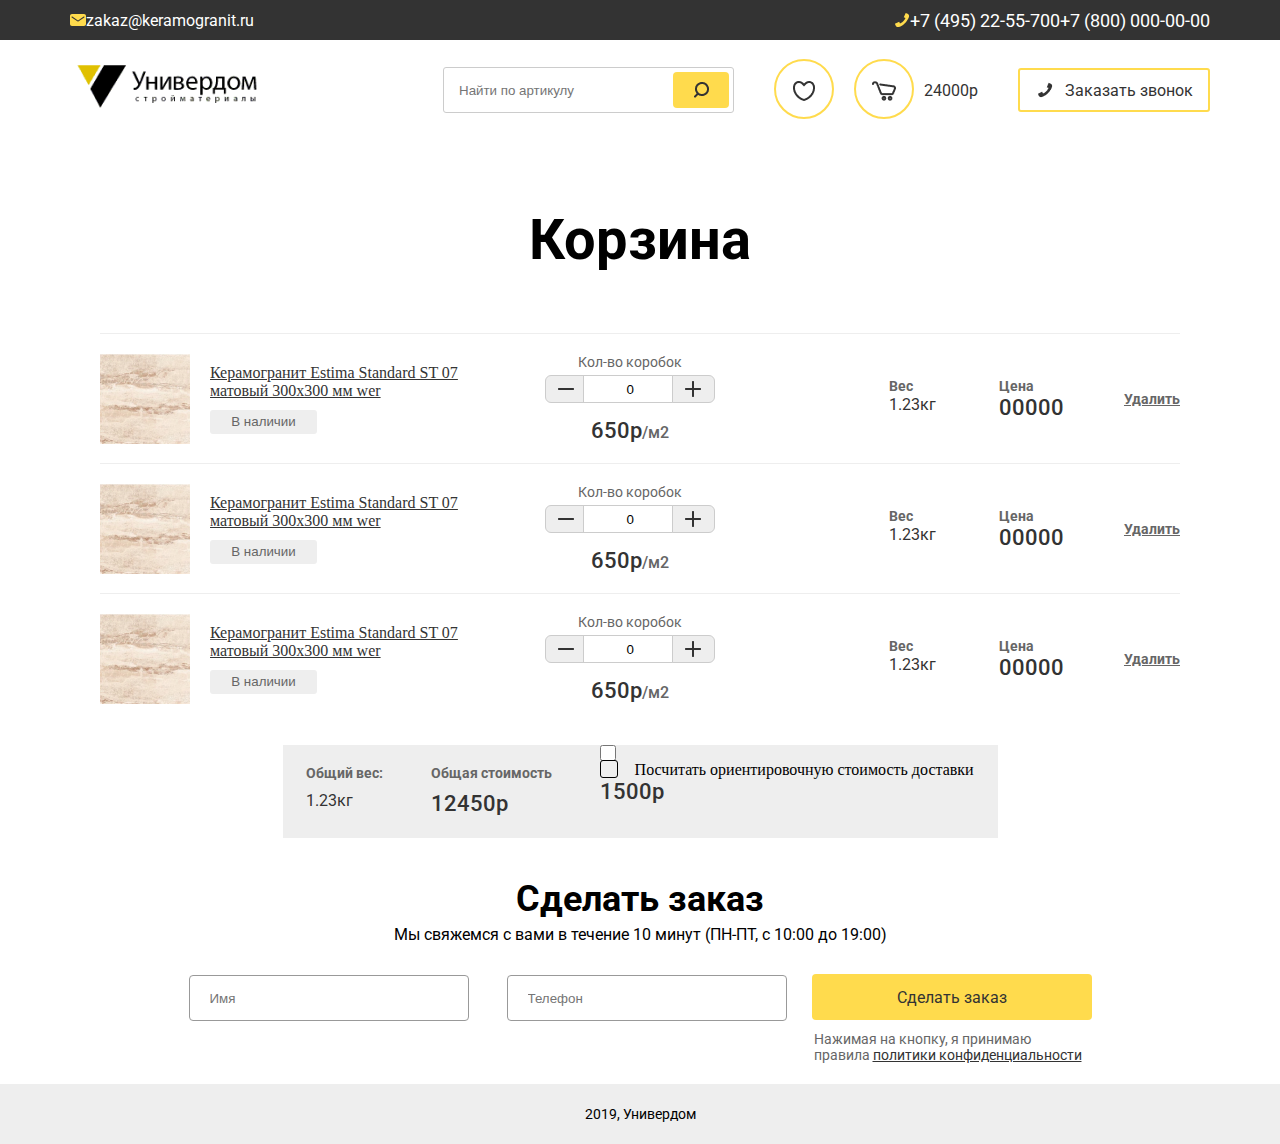
==== commit 72eac925: "Правки 13.12.2109" ====
--- a/busket.html
+++ b/busket.html
@@ -163,7 +163,6 @@
 				<label for="cost_of_delivery">Посчитать ориентировочную стоимость доставки</label>
 					
 				</form>
-<!--				<span>Посчитать ориентировочную стоимость доставки</span>-->
 				<p>1500р</p>
 			</div>
 		</div>
--- a/css/style.css
+++ b/css/style.css
@@ -36,7 +36,7 @@
 	margin-top: 67px;
 }
 
-h3{
+h3 {
 	font-family: 'Roboto';
 	font-weight: bold;
 	font-size: 36px;
@@ -120,7 +120,7 @@
 	font-size: 18px;
 }
 
-.secondNum{
+.secondNum {
 	margin-right: 15px;
 }
 
@@ -189,11 +189,22 @@
 	right: 5px;
 	border-radius: 4px;
 	background: #FFDB4D;
-	background-image: url(../img/search_button.png);
+	background-image: url(../img/Search.png);
 	background-repeat: no-repeat;
 	background-position: center;
 	cursor: pointer;
 }
+
+
+.search button:hover {
+	
+	background: #EFC622;
+	background-image: url(../img/Search.png);
+	background-repeat: no-repeat;
+	background-position: center;
+	cursor: pointer;
+}
+
 
 /*
 .search button:before {
@@ -228,7 +239,10 @@
 	background-image: url(../img/HeartInactive24px.png);
 	background-repeat: no-repeat;
 	background-position: 50% 55%;
-
+}
+
+.favourites:hover{
+	border: 2px solid #EFC622;
 }
 
 .busket {
@@ -250,6 +264,11 @@
 	background-repeat: no-repeat;
 	background-position: 50% 55%;
 
+}
+
+
+.busket:hover{
+	border: 2px solid #EFC622;
 }
 
 
@@ -443,6 +462,11 @@
 
 /*стили для + - начало*/
 
+.quantity{
+	display: flex;
+	align-items: center;
+}
+
 
 .quantity input {
 	display: inline-block;
@@ -830,6 +854,9 @@
 	margin: 13.5px 0 8px 0;
 }
 
+#close {
+	cursor: pointer;
+}
 
 form {
 	display: flex;
@@ -840,7 +867,8 @@
 
 }
 
-.popup input, .busket_form input{
+.popup input,
+.busket_form input {
 	width: 280px;
 	height: 46px;
 	margin: 0 auto;
@@ -852,7 +880,7 @@
 
 .popup input[type='text'],
 input[type='phone'],
-.busket_form input[type='text']{
+.busket_form input[type='text'] {
 	padding-left: 20px;
 }
 
@@ -873,6 +901,31 @@
 }
 
 
+/*окошко почты*/
+
+.mail-window {
+	width: 320px;
+	height: 84px;
+	background: #EEEEEE;
+	display: flex;
+	flex-direction: column;
+	display: none;
+	position: absolute;
+
+}
+
+.mail-window span {
+	font-weight: 500;
+	font-size: 20px;
+	color: #333333;
+	text-align: center;
+}
+
+#mail-window-close{
+	margin-right: 15.5px;
+}
+
+
 /*!!!!!!!!!!!!!!!МОДАЛЬНОЕ ОКНО НА ГЛАВНОЙ!!!!!!!!!!!!!!!!*/
 
 .box-modal {
